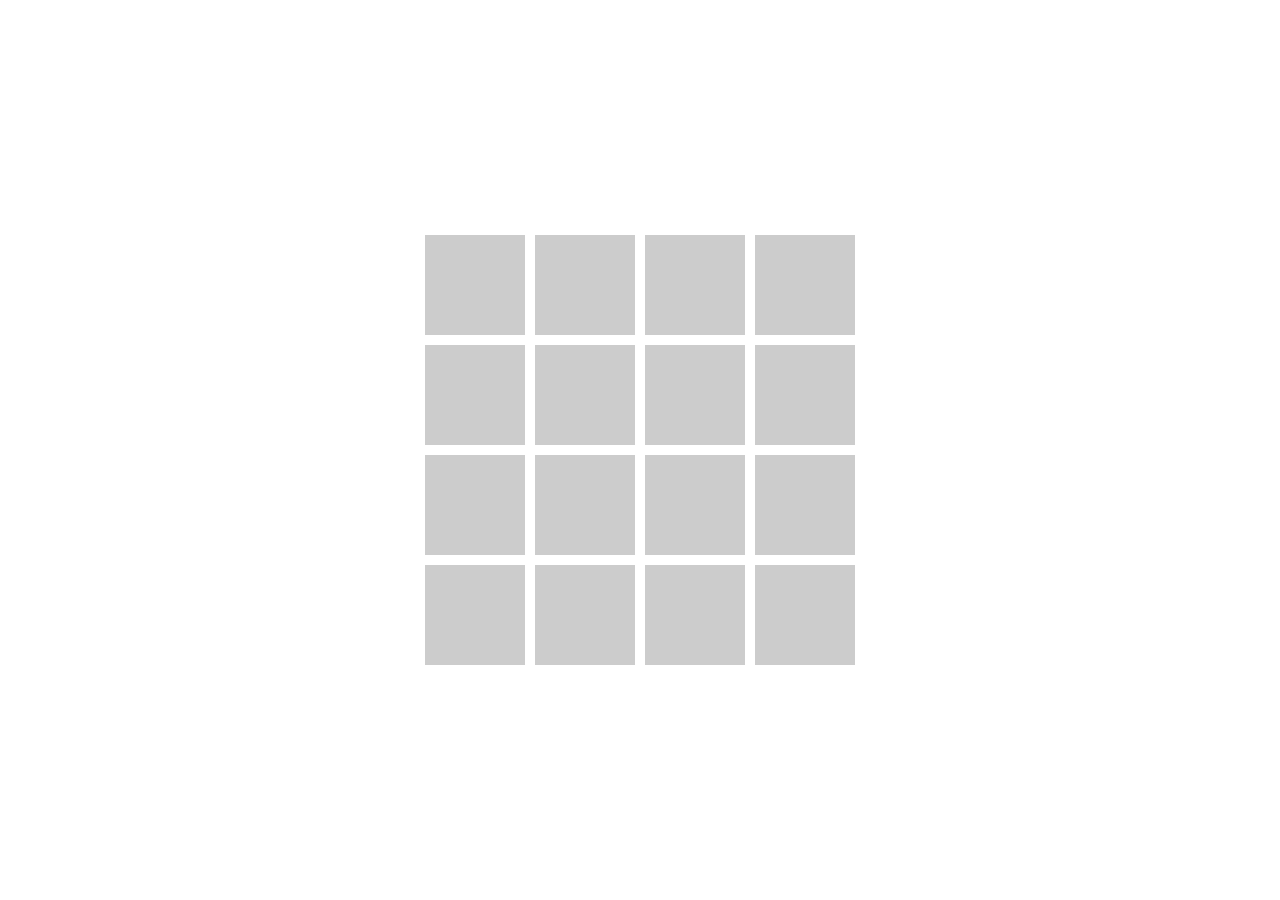
==== index.html @ 622dd26e "first commit" ====
<!DOCTYPE html>
<html lang="en">
  <head>
    <meta charset="UTF-8" />
    <meta name="viewport" content="width=device-width, initial-scale=1.0" />
    <link rel="stylesheet" href="styles.css" />
    <title>Memory Game</title>
  </head>
  <body>
    <div id="game-board" class="board"></div>

    <script src="script.js"></script>
  </body>
</html>
---- styles.css ----
body {
    display: flex;
    justify-content: center;
    align-items: center;
    height: 100vh;
    margin: 0;
    font-family: Arial, sans-serif;
  }
  
  .board {
    display: grid;
    grid-template-columns: repeat(4, 100px);
    grid-gap: 10px;
  }
  
  .card {
    width: 100px;
    height: 100px;
    background-color: #ccc;
    display: flex;
    justify-content: center;
    align-items: center;
    font-size: 24px;
    cursor: pointer;
  }
  
  .card.flipped {
    background-color: #fff;
  }
  
  .card.matched {
    background-color: #8aff8a;
    cursor: not-allowed;
  }
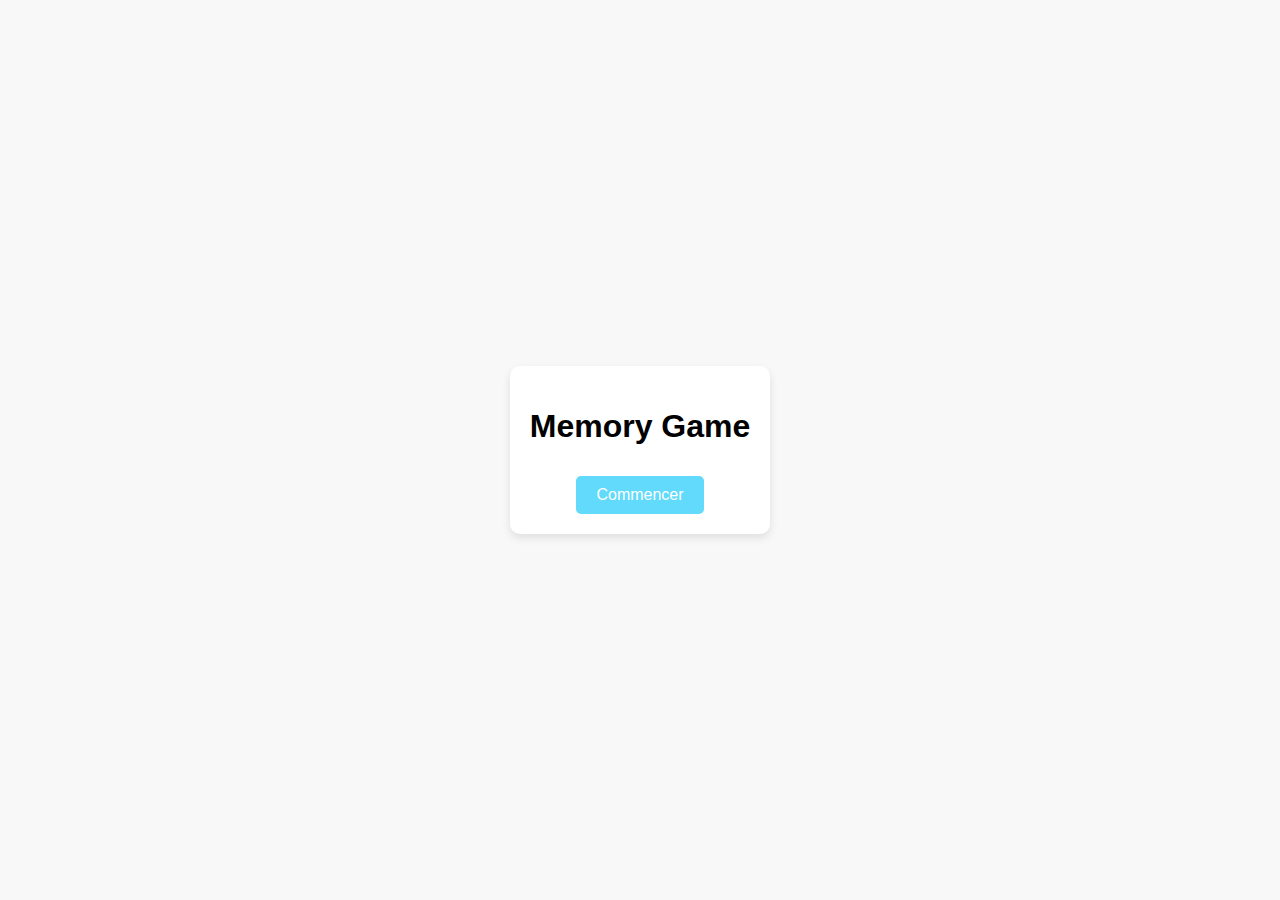
==== commit 83142875: "game finish" ====
--- a/index.html
+++ b/index.html
@@ -4,10 +4,37 @@
     <meta charset="UTF-8" />
     <meta name="viewport" content="width=device-width, initial-scale=1.0" />
     <link rel="stylesheet" href="styles.css" />
+    <link rel="icon" href="memory.png" />
     <title>Memory Game</title>
   </head>
   <body>
-    <div id="game-board" class="board"></div>
+    <!-- Ajout de l'écran de début -->
+    <div id="start-screen" class="screen">
+      <h1>Memory Game</h1>
+      <button onclick="startGame()">Commencer</button>
+    </div>
+
+    <!-- Jeu -->
+    <div id="game-container">
+      <!-- Ajout du titre du jeu -->
+      <div id="game-title">Memory Game</div>
+
+      <!-- Ajout du timer -->
+      <div id="timer">Temps : <span id="timer-value">0</span> secondes</div>
+
+      <!-- Ajout de l'écran de victoire -->
+      <div id="victory-screen" class="screen">
+        <h1>Bravo !</h1>
+        <p>
+          Vous avez trouvé toutes les paires en
+          <span id="final-time"></span> secondes.
+        </p>
+        <button onclick="resetGame()">Rejouer</button>
+      </div>
+
+      <!-- Le tableau de jeu -->
+      <div id="game-board" class="board"></div>
+    </div>
 
     <script src="script.js"></script>
   </body>
--- a/styles.css
+++ b/styles.css
@@ -1,35 +1,84 @@
 body {
-    display: flex;
-    justify-content: center;
-    align-items: center;
-    height: 100vh;
-    margin: 0;
-    font-family: Arial, sans-serif;
-  }
-  
-  .board {
-    display: grid;
-    grid-template-columns: repeat(4, 100px);
-    grid-gap: 10px;
-  }
-  
-  .card {
-    width: 100px;
-    height: 100px;
-    background-color: #ccc;
-    display: flex;
-    justify-content: center;
-    align-items: center;
-    font-size: 24px;
-    cursor: pointer;
-  }
-  
-  .card.flipped {
-    background-color: #fff;
-  }
-  
-  .card.matched {
-    background-color: #8aff8a;
-    cursor: not-allowed;
-  }
-  +  display: flex;
+  justify-content: center;
+  align-items: center;
+  height: 100vh;
+  margin: 0;
+  font-family: "Segoe UI", Tahoma, Geneva, Verdana, sans-serif;
+  background-color: #f8f8f8;
+}
+
+.board {
+  display: none;
+  grid-template-columns: repeat(4, 100px);
+  grid-gap: 10px;
+}
+
+.card {
+  width: 100px;
+  height: 100px;
+  background-color: #61dafb;
+  color: #fff;
+  display: flex;
+  justify-content: center;
+  align-items: center;
+  font-size: 24px;
+  cursor: pointer;
+  border: 2px solid #61dafb;
+  border-radius: 8px;
+  transition: background-color 0.3s ease;
+}
+
+.card.flipped {
+  background-color: #fff;
+  color: #61dafb;
+}
+
+.card.matched {
+  background-color: #8aff8a;
+  cursor: not-allowed;
+}
+
+.screen {
+  display: flex;
+  flex-direction: column;
+  align-items: center;
+  text-align: center;
+  background-color: #fff;
+  padding: 20px;
+  border-radius: 10px;
+  box-shadow: 0 4px 8px rgba(0, 0, 0, 0.1);
+}
+
+#timer {
+  margin-top: 20px;
+  margin-bottom: 20px; /* Ajout d'un espace entre le jeu et le timer */
+  font-size: 18px;
+}
+
+#game-container {
+  display: none;
+  text-align: center;
+}
+
+button {
+  padding: 10px 20px;
+  margin-top: 10px;
+  font-size: 16px;
+  background-color: #61dafb;
+  color: #fff;
+  border: none;
+  border-radius: 5px;
+  cursor: pointer;
+  transition: background-color 0.3s ease;
+}
+
+button:hover {
+  background-color: #4fa3cc;
+}
+
+#game-title {
+  font-size: 24px;
+  font-weight: bold;
+  margin-bottom: 10px; /* Ajout d'un espace entre le titre et le jeu */
+}
